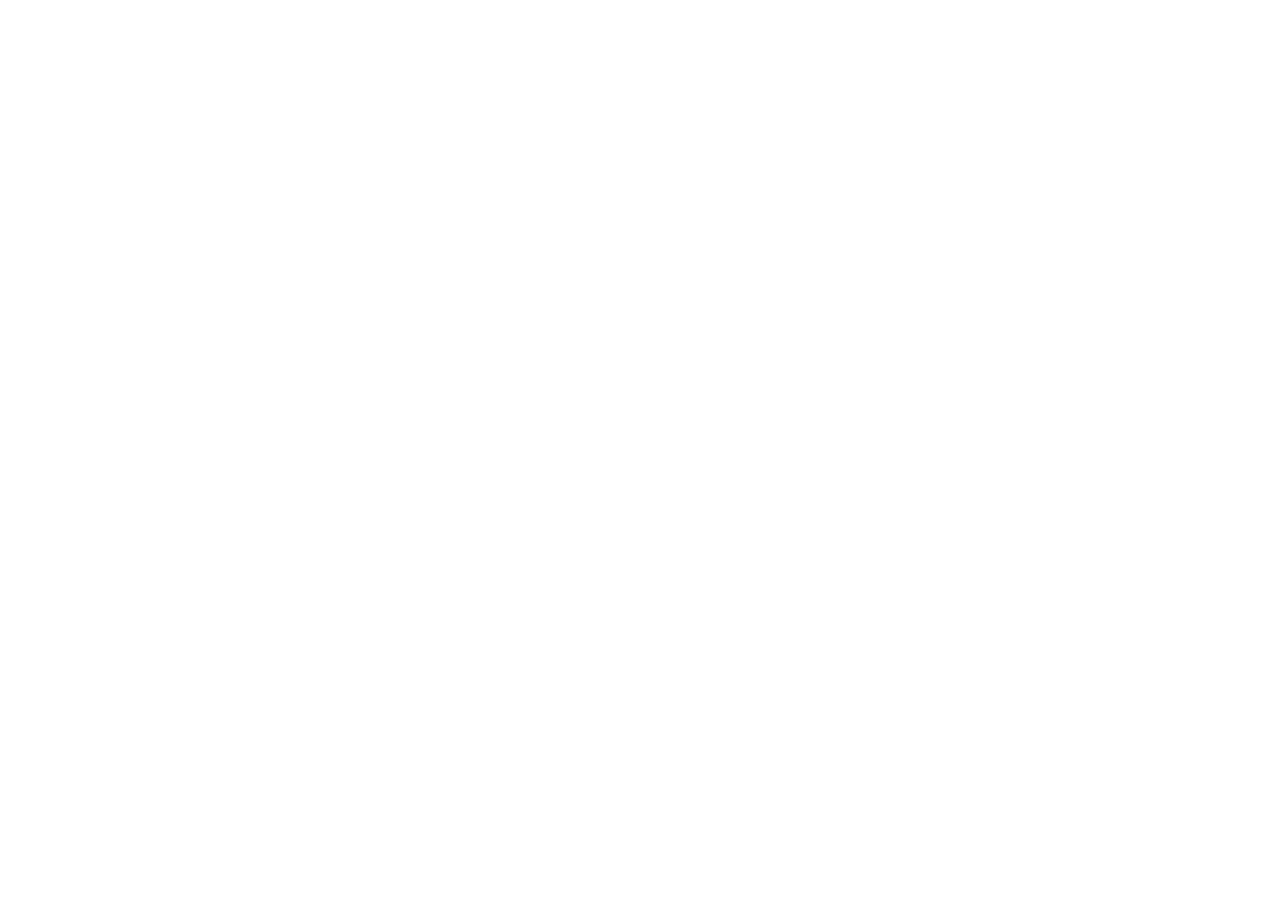
==== index.html @ b9b44c46 "Add files via upload" ====
<!doctype html>
<html>
<head>
	<meta charset="UTF-8" >
	<meta name="viewport" content="width=device-width, initial-scale=1, user-scalable=no">
	<title>Super CRT-Control</title>
    <link href="/css/style16.css" rel="stylesheet">
	<script src="/script.js"></script> 
</head>
<!--
	CRT-Control created by Dochartaigh of shmups forum.
		https://shmups.system11.org/viewtopic.php?t=69630
	Super CRT-Control created by SG-17 of SWBFII.COM.
		https://SWBFII.COM
-->

<!--
	To set a command link enter the IP Address of your Extron Matrix Switcher (Crosspoint, DXP, MVX) that you use to access the web control menu followed by "?cmd=#." 
	Replace the # with the number of the profile on the Extron that the link will be loading. The period (.) at the end is necessary, do not delete it.
	Change the image link to the matching image you desire and the alt text to match.
	Example below:
				<a href="http://192.168.1.252/?cmd=1." target="iframe"><img src="images/psx-crt-c.png" alt="PS2" type="button"></a>
				
	*********************
	
	You can link to submenus or second pages for more systems or game specific profiles by simply linking to the new page.
	Example below:
				<a href="/controlps2.html"><img src="images/ps2-crt-c.png" alt="PS2 Submenu" type="button"></a>
				
	Be sure that 'target="iframe"' is not included in submenu links.
	If your main page is named "index.html" a simple "/" in the href= of a link on a submenu page will take you back to the main page.
	
	Set the style link on line 7 in the header to match the number of buttons you will use for a subpage.
	Examples below:
				<link href="/css/style12.css" rel="stylesheet">
				<link href="/css/style16.css" rel="stylesheet">
				<link href="/css/style20.css" rel="stylesheet">
				<link href="/css/style32.css" rel="stylesheet">
	
	*********************	
	
	If you need a button to load a profile on more than one Extron at a time use the following format for the link:
				<a href="#" onclick="multiCmd([
								'http://192.168.1.249/?cmd=5.',
								'http://192.168.1.252/?cmd=7.'
								]); return false;">
					<img src="images/gamecube-crt-c.png" alt="NGC (both)" type="button">
				</a>
	
	********************
	
	If you need assistance please ask SG-17 on the RetroTink Discord https://discord.com/invite/jE6deAhjCM
-->
<body>	  
<div class="flex-container">
<!-- Buttons Start -->
      <div class="flex-item">
        <div class="box">
          <a href="#" target="iframe"><img src="#" alt="" type="button"></a>
        </div>
      </div>
      <div class="flex-item">
        <div class="box">
          <a href="#" target="iframe"><img src="#" alt="" type="button"></a>
        </div>
      </div>
      <div class="flex-item">
        <div class="box">
          <a href="#" target="iframe"><img src="#" alt="" type="button"></a>
        </div>
      </div>
      <div class="flex-item">
        <div class="box">
          <a href="#" target="iframe"><img src="#" alt="" type="button"></a>
        </div>
      </div>
      <div class="flex-item">
        <div class="box">
          <a href="#" target="iframe"><img src="#" alt="" type="button"></a>
        </div>
      </div>	  
      <div class="flex-item">
        <div class="box">
          <a href="#" target="iframe"><img src="#" alt="" type="button"></a>
        </div>
      </div>
      <div class="flex-item">
        <div class="box">
          <a href="#" target="iframe"><img src="#" alt="" type="button"></a>
        </div>
      </div>
      <div class="flex-item">
        <div class="box">
          <a href="#" target="iframe"><img src="#" alt="" type="button"></a>
        </div>
      </div>
      <div class="flex-item">
        <div class="box">
          <a href="#" target="iframe"><img src="#" alt="" type="button"></a>
        </div>
      </div>
      <div class="flex-item">
        <div class="box">
          <a href="#" target="iframe"><img src="#" alt="" type="button"></a>
        </div>
      </div>
      <div class="flex-item">
        <div class="box">
          <a href="#" target="iframe"><img src="#" alt="" type="button"></a>
        </div>
      </div>
      <div class="flex-item">
        <div class="box">
          <a href="#" target="iframe"><img src="#" alt="" type="button"></a>
        </div>
      </div>
      <div class="flex-item">
        <div class="box">
          <a href="#" target="iframe"><img src="#" alt="" type="button"></a>
        </div>
      </div>
      <div class="flex-item">
        <div class="box">
          <a href="#" target="iframe"><img src="#" alt="" type="button"></a>
        </div>
      </div>
      <div class="flex-item">
        <div class="box">
          <a href="#" target="iframe"><img src="#" alt="" type="button"></a>
        </div>
      </div>
      <div class="flex-item">
        <div class="box">
          <a href="#" target="iframe"><img src="#" alt="" type="button"></a>
        </div>
      </div>
<!-- Buttons End -->
</div>
</body>

<iframe name="iframe" style="display:none"></iframe>

</html>
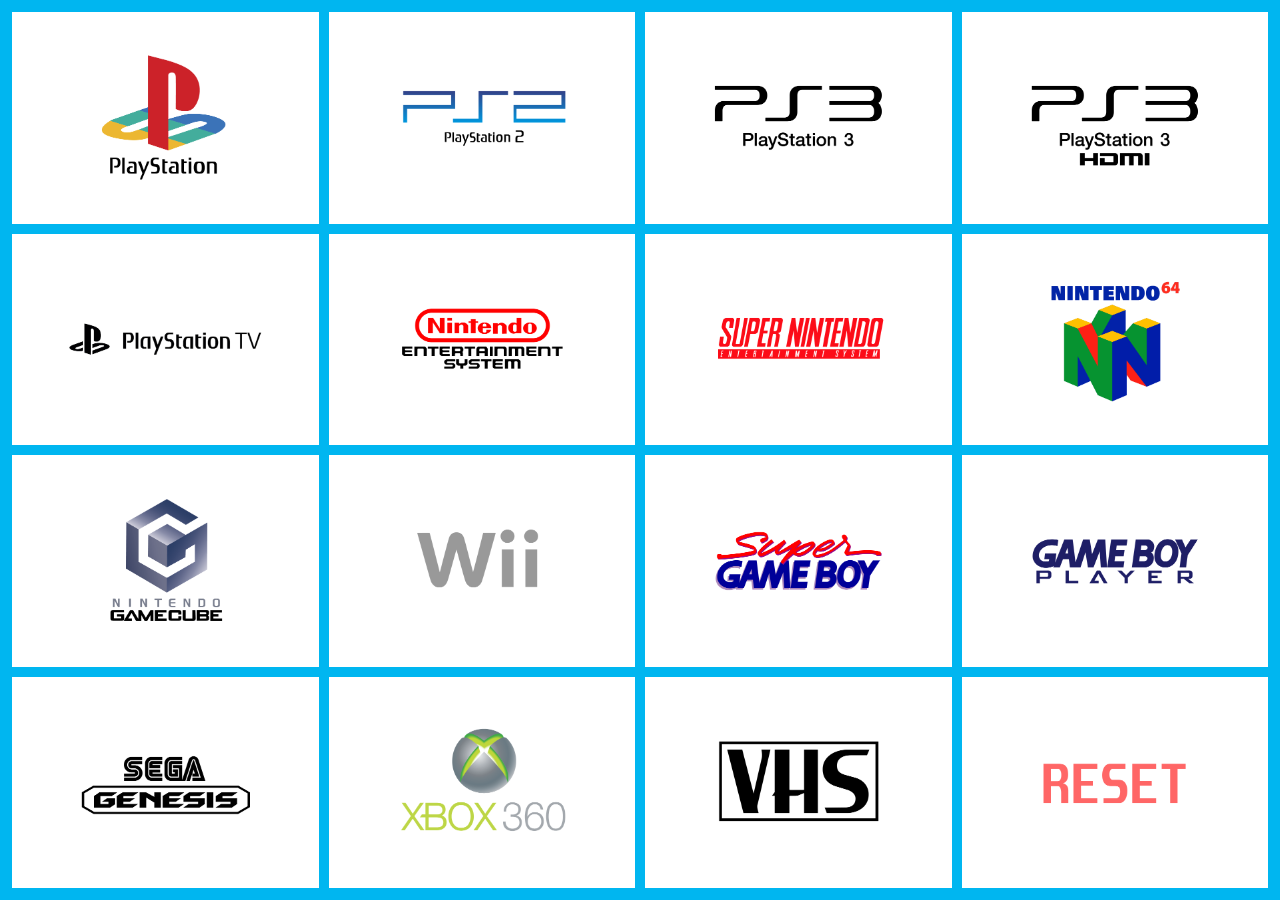
==== commit 5aff299b: "Added reset command notes and favicon." ====
--- a/index.html
+++ b/index.html
@@ -4,8 +4,8 @@
 	<meta charset="UTF-8" >
 	<meta name="viewport" content="width=device-width, initial-scale=1, user-scalable=no">
 	<title>Super CRT-Control</title>
+	<link rel="icon" type="image/x-icon" href="/favicon.ico">
     <link href="/css/style16.css" rel="stylesheet">
-	<script src="/script.js"></script> 
 </head>
 <!--
 	CRT-Control created by Dochartaigh of shmups forum.
@@ -49,95 +49,113 @@
 	
 	********************
 	
+	To make a button that resets all ties (input & output connections) use "?cmd=0*!" in your url.
+	
+	********************
+	
 	If you need assistance please ask SG-17 on the RetroTink Discord https://discord.com/invite/jE6deAhjCM
 -->
 <body>	  
-<div class="flex-container">
-<!-- Buttons Start -->
+    <div class="flex-container">
       <div class="flex-item">
         <div class="box">
-          <a href="#" target="iframe"><img src="#" alt="" type="button"></a>
+          <a href="http://192.168.1.252/?cmd=1." target="iframe"><img src="images/psx-crt-c.png" alt="PS2" type="button"></a>
         </div>
       </div>
       <div class="flex-item">
         <div class="box">
-          <a href="#" target="iframe"><img src="#" alt="" type="button"></a>
+          <a href="/controlps2.html"><img src="images/ps2-crt-c.png" alt="PS2 Submenu" type="button"></a>
         </div>
       </div>
       <div class="flex-item">
         <div class="box">
-          <a href="#" target="iframe"><img src="#" alt="" type="button"></a>
+          <a href="http://192.168.1.252/?cmd=3." target="iframe"><img src="images/ps3-crt-c.png" alt="PS3 Component" type="button"></a>
         </div>
       </div>
       <div class="flex-item">
         <div class="box">
-          <a href="#" target="iframe"><img src="#" alt="" type="button"></a>
+          <a href="http://192.168.1.249/?cmd=1." target="iframe"><img src="images/ps3hd-crt-c.png" alt="PS3 HDMI" type="button"></a>
         </div>
       </div>
       <div class="flex-item">
         <div class="box">
-          <a href="#" target="iframe"><img src="#" alt="" type="button"></a>
+          <a href="http://192.168.1.249/?cmd=3." target="iframe"><img src="images/pstv-crt-c.png" alt="PSTV" type="button"></a>
         </div>
       </div>	  
       <div class="flex-item">
         <div class="box">
-          <a href="#" target="iframe"><img src="#" alt="" type="button"></a>
+          <a href="http://192.168.1.252/?cmd=4." target="iframe"><img src="images/nes-crt-c.png" alt="NES" type="button"></a>
         </div>
       </div>
       <div class="flex-item">
         <div class="box">
-          <a href="#" target="iframe"><img src="#" alt="" type="button"></a>
+          <a href="http://192.168.1.252/?cmd=5." target="iframe"><img src="images/snes-crt-c.png" alt="SNES" type="button"></a>
         </div>
       </div>
       <div class="flex-item">
         <div class="box">
-          <a href="#" target="iframe"><img src="#" alt="" type="button"></a>
+          <a href="http://192.168.1.252/?cmd=6." target="iframe"><img src="images/n64-crt-c.png" alt="N64" type="button"></a>
         </div>
       </div>
       <div class="flex-item">
         <div class="box">
-          <a href="#" target="iframe"><img src="#" alt="" type="button"></a>
+		  <a href="#" onclick="multiCmd([
+								'http://192.168.1.249/?cmd=5.',
+								'http://192.168.1.252/?cmd=7.'
+								]); return false;">
+				<img src="images/gamecube-crt-c.png" alt="NGC (both)" type="button">
+		  </a>
         </div>
       </div>
       <div class="flex-item">
         <div class="box">
-          <a href="#" target="iframe"><img src="#" alt="" type="button"></a>
+          <a href="http://192.168.1.252/?cmd=8." target="iframe"><img src="images/wii-crt-c.png" alt="Wii" type="button"></a>
         </div>
       </div>
       <div class="flex-item">
         <div class="box">
-          <a href="#" target="iframe"><img src="#" alt="" type="button"></a>
+          <a href="http://192.168.1.252/?cmd=11." target="iframe"><img src="images/sgb-crt-c.png" alt="SGB" type="button"></a>
         </div>
       </div>
       <div class="flex-item">
         <div class="box">
-          <a href="#" target="iframe"><img src="#" alt="" type="button"></a>
+		  <a href="#" onclick="multiCmd([
+								'http://192.168.1.249/?cmd=6.',
+								'http://192.168.1.252/?cmd=12.'
+								]); return false;">
+				<img src="images/gbp-crt-c.png" alt="GBI (both)" type="button">
+		  </a>
         </div>
       </div>
       <div class="flex-item">
         <div class="box">
-          <a href="#" target="iframe"><img src="#" alt="" type="button"></a>
+          <a href="http://192.168.1.252/?cmd=9." target="iframe"><img src="images/genesis-crt-c.png" alt="Genesis" type="button"></a>
         </div>
       </div>
       <div class="flex-item">
         <div class="box">
-          <a href="#" target="iframe"><img src="#" alt="" type="button"></a>
+          <a href="http://192.168.1.249/?cmd=4." target="iframe"><img src="images/xbox360-crt-c.png" alt="360" type="button"></a>
         </div>
       </div>
       <div class="flex-item">
         <div class="box">
-          <a href="#" target="iframe"><img src="#" alt="" type="button"></a>
+          <a href="http://192.168.1.252/?cmd=10." target="iframe"><img src="images/vhs-crt-c.png" alt="VCR" type="button"></a>
         </div>
       </div>
       <div class="flex-item">
         <div class="box">
-          <a href="#" target="iframe"><img src="#" alt="" type="button"></a>
+          <a href="#" onclick="multiCmd([
+								'http://192.168.1.249/?cmd=0*!',
+								'http://192.168.1.252/?cmd=0*!'
+								]); return false;">
+				<img src="images/reset-crt-c.png" alt="Reset" type="button">
+		  </a>
         </div>
       </div>
-<!-- Buttons End -->
-</div>
+    </div>
 </body>
 
 <iframe name="iframe" style="display:none"></iframe>
+<script src="/script.js"></script>
 
 </html>
--- a/css/style16.css
+++ b/css/style16.css
@@ -0,0 +1,83 @@
+      * {
+        box-sizing: border-box;
+      }
+      html, body {
+        height: 100%;
+        margin: 0;
+		    padding: 0;        
+      }
+
+      body {
+        background: #00b6f0;
+		    padding: 7px;
+      }
+        
+      .flex-container {
+        display: flex;
+        flex-wrap: wrap;
+        align-items: stretch;
+        align-content: flex-start;
+        width: 100%;
+        height: 100%;
+        background-color: #00b6f0;
+        justify-content: center;
+      }
+
+      .flex-item {
+        flex: 1 1 25%;
+        align-items: center;
+        height: 25%;
+        padding: 5px;
+      }
+
+       .flex-item .box {
+        background-color: white;
+        height: 100%;
+        width: 100%;
+        position: relative;
+      }
+
+      .box img {
+        max-height: 100%;
+        max-width: 100%;
+        position: absolute;
+        top: 50%;
+        left: 50%;
+        -webkit-transform: translate(-50%, -50%);
+        transform: translate(-50%, -50%);
+      }
+
+      
+      @media only screen 
+      and (min-device-width: 375px) 
+      and (max-device-width: 812px) 
+      and (-webkit-min-device-pixel-ratio: 3)
+      and (orientation: portrait),
+      only screen 
+      and (min-device-width: 768px) 
+      and (max-device-width: 1024px) 
+      and (orientation: portrait) 
+      and (-webkit-min-device-pixel-ratio: 2),
+      only screen 
+      and (min-device-width: 768px) 
+      and (max-device-width: 1024px) 
+      and (orientation: portrait) 
+      and (-webkit-min-device-pixel-ratio: 1),
+      only screen 
+      and (min-device-width: 834px) 
+      and (max-device-width: 834px) 
+      and (orientation: portrait) 
+      and (-webkit-min-device-pixel-ratio: 2),
+      only screen 
+      and (min-device-width: 1024px) 
+      and (max-device-width: 1024px) 
+      and (orientation: portrait) 
+      and (-webkit-min-device-pixel-ratio: 2),
+      (max-device-width: 800px) 
+      and (orientation: portrait)
+      {
+        .flex-item {
+          flex: 1 1 25%;
+          height: 25%;
+        }
+      }
--- a/css/style12.css
+++ b/css/style12.css
@@ -0,0 +1,83 @@
+      * {
+        box-sizing: border-box;
+      }
+      html, body {
+        height: 100%;
+        margin: 0;
+		    padding: 0;        
+      }
+
+      body {
+        background: #00b6f0;
+		    padding: 7px;
+      }
+        
+      .flex-container {
+        display: flex;
+        flex-wrap: wrap;
+        align-items: stretch;
+        align-content: flex-start;
+        width: 100%;
+        height: 100%;
+        background-color: #00b6f0;
+        justify-content: center;
+      }
+
+      .flex-item {
+        flex: 1 1 33%;
+        align-items: center;
+        height: 25%;
+        padding: 5px;
+      }
+
+       .flex-item .box {
+        background-color: white;
+        height: 100%;
+        width: 100%;
+        position: relative;
+      }
+
+      .box img {
+        max-height: 100%;
+        max-width: 100%;
+        position: absolute;
+        top: 50%;
+        left: 50%;
+        -webkit-transform: translate(-50%, -50%);
+        transform: translate(-50%, -50%);
+      }
+
+      
+      @media only screen 
+      and (min-device-width: 375px) 
+      and (max-device-width: 812px) 
+      and (-webkit-min-device-pixel-ratio: 3)
+      and (orientation: portrait),
+      only screen 
+      and (min-device-width: 768px) 
+      and (max-device-width: 1024px) 
+      and (orientation: portrait) 
+      and (-webkit-min-device-pixel-ratio: 2),
+      only screen 
+      and (min-device-width: 768px) 
+      and (max-device-width: 1024px) 
+      and (orientation: portrait) 
+      and (-webkit-min-device-pixel-ratio: 1),
+      only screen 
+      and (min-device-width: 834px) 
+      and (max-device-width: 834px) 
+      and (orientation: portrait) 
+      and (-webkit-min-device-pixel-ratio: 2),
+      only screen 
+      and (min-device-width: 1024px) 
+      and (max-device-width: 1024px) 
+      and (orientation: portrait) 
+      and (-webkit-min-device-pixel-ratio: 2),
+      (max-device-width: 800px) 
+      and (orientation: portrait)
+      {
+        .flex-item {
+          flex: 1 1 33%;
+          height: 25%;
+        }
+      }
--- a/css/style16.css
+++ b/css/style16.css
@@ -0,0 +1,83 @@
+      * {
+        box-sizing: border-box;
+      }
+      html, body {
+        height: 100%;
+        margin: 0;
+		    padding: 0;        
+      }
+
+      body {
+        background: #00b6f0;
+		    padding: 7px;
+      }
+        
+      .flex-container {
+        display: flex;
+        flex-wrap: wrap;
+        align-items: stretch;
+        align-content: flex-start;
+        width: 100%;
+        height: 100%;
+        background-color: #00b6f0;
+        justify-content: center;
+      }
+
+      .flex-item {
+        flex: 1 1 25%;
+        align-items: center;
+        height: 25%;
+        padding: 5px;
+      }
+
+       .flex-item .box {
+        background-color: white;
+        height: 100%;
+        width: 100%;
+        position: relative;
+      }
+
+      .box img {
+        max-height: 100%;
+        max-width: 100%;
+        position: absolute;
+        top: 50%;
+        left: 50%;
+        -webkit-transform: translate(-50%, -50%);
+        transform: translate(-50%, -50%);
+      }
+
+      
+      @media only screen 
+      and (min-device-width: 375px) 
+      and (max-device-width: 812px) 
+      and (-webkit-min-device-pixel-ratio: 3)
+      and (orientation: portrait),
+      only screen 
+      and (min-device-width: 768px) 
+      and (max-device-width: 1024px) 
+      and (orientation: portrait) 
+      and (-webkit-min-device-pixel-ratio: 2),
+      only screen 
+      and (min-device-width: 768px) 
+      and (max-device-width: 1024px) 
+      and (orientation: portrait) 
+      and (-webkit-min-device-pixel-ratio: 1),
+      only screen 
+      and (min-device-width: 834px) 
+      and (max-device-width: 834px) 
+      and (orientation: portrait) 
+      and (-webkit-min-device-pixel-ratio: 2),
+      only screen 
+      and (min-device-width: 1024px) 
+      and (max-device-width: 1024px) 
+      and (orientation: portrait) 
+      and (-webkit-min-device-pixel-ratio: 2),
+      (max-device-width: 800px) 
+      and (orientation: portrait)
+      {
+        .flex-item {
+          flex: 1 1 25%;
+          height: 25%;
+        }
+      }
--- a/css/style20.css
+++ b/css/style20.css
@@ -0,0 +1,82 @@
+      * {
+        box-sizing: border-box;
+      }
+      html, body {
+        height: 100%;
+        margin: 0;
+		    padding: 0;        
+      }
+
+      body {
+        background: #00b6f0;
+		    padding: 7px;
+      }
+        
+      .flex-container {
+        display: flex;
+        flex-wrap: wrap;
+        align-items: stretch;
+        align-content: flex-start;
+        width: 100%;
+        height: 100%;
+        background-color: #00b6f0;
+        justify-content: center;
+      }
+
+      .flex-item {
+        flex: 1 1 20%;
+        align-items: center;
+        height: 25%;
+        padding: 5px;
+      }
+
+       .flex-item .box {
+        background-color: white;
+        height: 100%;
+        width: 100%;
+        position: relative;
+      }
+
+      .box img {
+        max-height: 100%;
+        max-width: 100%;
+        position: absolute;
+        top: 50%;
+        left: 50%;
+        -webkit-transform: translate(-50%, -50%);
+        transform: translate(-50%, -50%);
+      }
+		
+      @media only screen 
+      and (min-device-width: 375px) 
+      and (max-device-width: 812px) 
+      and (-webkit-min-device-pixel-ratio: 3)
+      and (orientation: portrait),
+      only screen 
+      and (min-device-width: 768px) 
+      and (max-device-width: 1024px) 
+      and (orientation: portrait) 
+      and (-webkit-min-device-pixel-ratio: 2),
+      only screen 
+      and (min-device-width: 768px) 
+      and (max-device-width: 1024px) 
+      and (orientation: portrait) 
+      and (-webkit-min-device-pixel-ratio: 1),
+      only screen 
+      and (min-device-width: 834px) 
+      and (max-device-width: 834px) 
+      and (orientation: portrait) 
+      and (-webkit-min-device-pixel-ratio: 2),
+      only screen 
+      and (min-device-width: 1024px) 
+      and (max-device-width: 1024px) 
+      and (orientation: portrait) 
+      and (-webkit-min-device-pixel-ratio: 2),
+      (max-device-width: 800px) 
+      and (orientation: portrait)
+      {
+        .flex-item {
+          flex: 1 1 25%;
+          height: 20%;
+        }
+      }
--- a/css/style32.css
+++ b/css/style32.css
@@ -0,0 +1,83 @@
+      * {
+        box-sizing: border-box;
+      }
+      html, body {
+        height: 100%;
+        margin: 0;
+		    padding: 0;        
+      }
+
+      body {
+        background: #00b6f0;
+		    padding: 7px;
+      }
+        
+      .flex-container {
+        display: flex;
+        flex-wrap: wrap;
+        align-items: stretch;
+        align-content: flex-start;
+        width: 100%;
+        height: 100%;
+        background-color: #00b6f0;
+        justify-content: center;
+      }
+
+      .flex-item {
+        flex: 1 1 12%;
+        align-items: center;
+        height: 25%;
+        padding: 5px;
+      }
+
+       .flex-item .box {
+        background-color: white;
+        height: 100%;
+        width: 100%;
+        position: relative;
+      }
+
+      .box img {
+        max-height: 100%;
+        max-width: 100%;
+        position: absolute;
+        top: 50%;
+        left: 50%;
+        -webkit-transform: translate(-50%, -50%);
+        transform: translate(-50%, -50%);
+      }
+
+      
+      @media only screen 
+      and (min-device-width: 375px) 
+      and (max-device-width: 812px) 
+      and (-webkit-min-device-pixel-ratio: 3)
+      and (orientation: portrait),
+      only screen 
+      and (min-device-width: 768px) 
+      and (max-device-width: 1024px) 
+      and (orientation: portrait) 
+      and (-webkit-min-device-pixel-ratio: 2),
+      only screen 
+      and (min-device-width: 768px) 
+      and (max-device-width: 1024px) 
+      and (orientation: portrait) 
+      and (-webkit-min-device-pixel-ratio: 1),
+      only screen 
+      and (min-device-width: 834px) 
+      and (max-device-width: 834px) 
+      and (orientation: portrait) 
+      and (-webkit-min-device-pixel-ratio: 2),
+      only screen 
+      and (min-device-width: 1024px) 
+      and (max-device-width: 1024px) 
+      and (orientation: portrait) 
+      and (-webkit-min-device-pixel-ratio: 2),
+      (max-device-width: 800px) 
+      and (orientation: portrait)
+      {
+        .flex-item {
+          flex: 1 1 25%;
+          height: 12.5%;
+        }
+      }
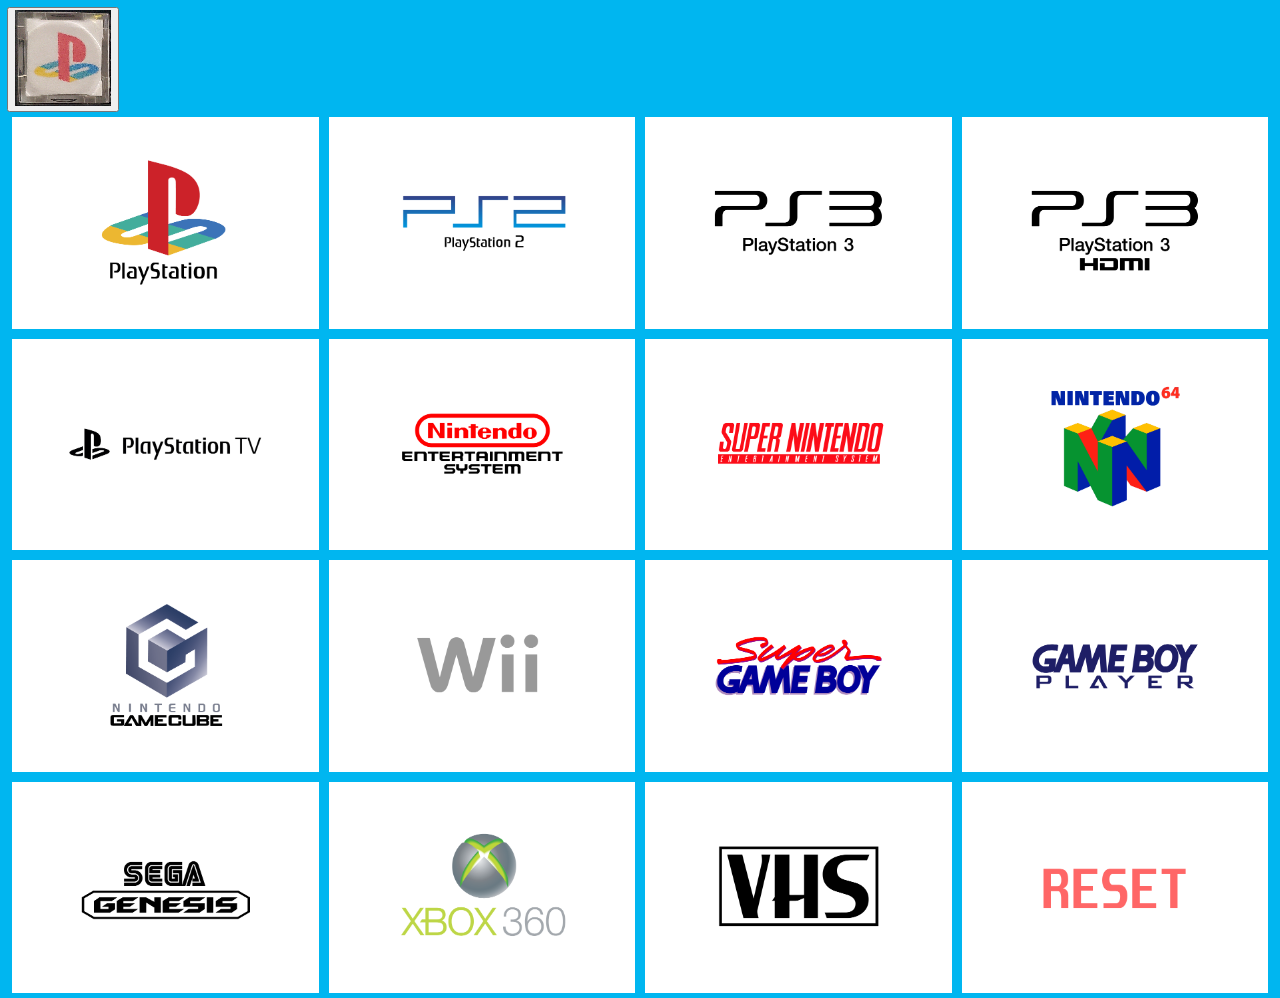
==== commit 0d3d9e5e: "Fixing bugs and adding changes for Front Panel page" ====
--- a/index.html
+++ b/index.html
@@ -4,8 +4,12 @@
 	<meta charset="UTF-8" >
 	<meta name="viewport" content="width=device-width, initial-scale=1, user-scalable=no">
 	<title>Super CRT-Control</title>
-	<link rel="icon" type="image/x-icon" href="/favicon.ico">
-    <link href="/css/style16.css" rel="stylesheet">
+	<link rel="icon" type="image/png" href="favicon-96x96.png" sizes="96x96" />
+	<link rel="icon" type="image/png" href="favicon-192x192.png" sizes="192x192" />
+	<link rel="icon" type="image/png" href="favicon-512x512.png" sizes="512x512" />
+	<link rel="shortcut icon" href="favicon.ico" />
+	<link href="css/stylecore.css" rel="stylesheet">
+    <link href="css/style16.css" rel="stylesheet">
 </head>
 <!--
 	CRT-Control created by Dochartaigh of shmups forum.
@@ -19,23 +23,23 @@
 	Replace the # with the number of the profile on the Extron that the link will be loading. The period (.) at the end is necessary, do not delete it.
 	Change the image link to the matching image you desire and the alt text to match.
 	Example below:
-				<a href="http://192.168.1.252/?cmd=1." target="iframe"><img src="images/psx-crt-c.png" alt="PS2" type="button"></a>
+				<a href="http://192.168.1.252/?cmd=1." target="iframe"><img src="images/psx-crt-c.png" alt="PS2"></a>
 				
 	*********************
 	
 	You can link to submenus or second pages for more systems or game specific profiles by simply linking to the new page.
 	Example below:
-				<a href="/controlps2.html"><img src="images/ps2-crt-c.png" alt="PS2 Submenu" type="button"></a>
+				<a href="controlps2.html"><img src="images/ps2-crt-c.png" alt="PS2 Submenu"></a>
 				
 	Be sure that 'target="iframe"' is not included in submenu links.
 	If your main page is named "index.html" a simple "/" in the href= of a link on a submenu page will take you back to the main page.
 	
-	Set the style link on line 7 in the header to match the number of buttons you will use for a subpage.
+	Set the style link on line 12 in the header to match the number of buttons you will use for a subpage.
 	Examples below:
-				<link href="/css/style12.css" rel="stylesheet">
-				<link href="/css/style16.css" rel="stylesheet">
-				<link href="/css/style20.css" rel="stylesheet">
-				<link href="/css/style32.css" rel="stylesheet">
+				<link href="css/style12.css" rel="stylesheet">
+				<link href="css/style16.css" rel="stylesheet">
+				<link href="css/style20.css" rel="stylesheet">
+				<link href="css/style32.css" rel="stylesheet">
 	
 	*********************	
 	
@@ -44,7 +48,7 @@
 								'http://192.168.1.249/?cmd=5.',
 								'http://192.168.1.252/?cmd=7.'
 								]); return false;">
-					<img src="images/gamecube-crt-c.png" alt="NGC (both)" type="button">
+					<img src="images/gamecube-crt-c.png" alt="NGC (both)">
 				</a>
 	
 	********************
@@ -55,107 +59,113 @@
 	
 	If you need assistance please ask SG-17 on the RetroTink Discord https://discord.com/invite/jE6deAhjCM
 -->
-<body>	  
-    <div class="flex-container">
-      <div class="flex-item">
+<body>
+<button class="frontpanel" title="Control Panel" onclick="window.location.href='frontpanel/index.html';"><img src="favicon-96x96.png" /></button> <!-- Remove/comment out if not using the Front Panel Controller -->
+
+<div class="flex-container">
+<!-- Start Buttons -->
+
+    <div class="flex-item">
         <div class="box">
-          <a href="http://192.168.1.252/?cmd=1." target="iframe"><img src="images/psx-crt-c.png" alt="PS2" type="button"></a>
+			<a href="http://192.168.1.252/?cmd=1." target="iframe"><img src="images/psx-crt-c.png" alt="PS1"></a>
         </div>
-      </div>
-      <div class="flex-item">
+    </div>
+    <div class="flex-item">
         <div class="box">
-          <a href="/controlps2.html"><img src="images/ps2-crt-c.png" alt="PS2 Submenu" type="button"></a>
+			<a href="controlps2.html"><img src="images/ps2-crt-c.png" alt="PS2 Submenu"></a>
         </div>
-      </div>
-      <div class="flex-item">
+    </div>
+    <div class="flex-item">
         <div class="box">
-          <a href="http://192.168.1.252/?cmd=3." target="iframe"><img src="images/ps3-crt-c.png" alt="PS3 Component" type="button"></a>
+			<a href="http://192.168.1.252/?cmd=3." target="iframe"><img src="images/ps3-crt-c.png" alt="PS3 Component"></a>
         </div>
-      </div>
-      <div class="flex-item">
+    </div>
+    <div class="flex-item">
         <div class="box">
-          <a href="http://192.168.1.249/?cmd=1." target="iframe"><img src="images/ps3hd-crt-c.png" alt="PS3 HDMI" type="button"></a>
+			<a href="http://192.168.1.249/?cmd=1." target="iframe"><img src="images/ps3hd-crt-c.png" alt="PS3 HDMI"></a>
         </div>
-      </div>
-      <div class="flex-item">
+    </div>
+    <div class="flex-item">
         <div class="box">
-          <a href="http://192.168.1.249/?cmd=3." target="iframe"><img src="images/pstv-crt-c.png" alt="PSTV" type="button"></a>
+			<a href="http://192.168.1.249/?cmd=3." target="iframe"><img src="images/pstv-crt-c.png" alt="PSTV"></a>
         </div>
-      </div>	  
-      <div class="flex-item">
+    </div>	  
+    <div class="flex-item">
+		<div class="box">
+			<a href="http://192.168.1.252/?cmd=4." target="iframe"><img src="images/nes-crt-c.png" alt="NES"></a>
+        </div>
+    </div>
+    <div class="flex-item">
         <div class="box">
-          <a href="http://192.168.1.252/?cmd=4." target="iframe"><img src="images/nes-crt-c.png" alt="NES" type="button"></a>
+			<a href="http://192.168.1.252/?cmd=5." target="iframe"><img src="images/snes-crt-c.png" alt="SNES"></a>
         </div>
-      </div>
-      <div class="flex-item">
+    </div>
+    <div class="flex-item">
         <div class="box">
-          <a href="http://192.168.1.252/?cmd=5." target="iframe"><img src="images/snes-crt-c.png" alt="SNES" type="button"></a>
+			<a href="http://192.168.1.252/?cmd=6." target="iframe"><img src="images/n64-crt-c.png" alt="N64"></a>
         </div>
-      </div>
-      <div class="flex-item">
+    </div>
+    <div class="flex-item">
         <div class="box">
-          <a href="http://192.168.1.252/?cmd=6." target="iframe"><img src="images/n64-crt-c.png" alt="N64" type="button"></a>
-        </div>
-      </div>
-      <div class="flex-item">
-        <div class="box">
-		  <a href="#" onclick="multiCmd([
+			<a href="#" onclick="multiCmd([
 								'http://192.168.1.249/?cmd=5.',
 								'http://192.168.1.252/?cmd=7.'
 								]); return false;">
-				<img src="images/gamecube-crt-c.png" alt="NGC (both)" type="button">
-		  </a>
+				<img src="images/gamecube-crt-c.png" alt="NGC (both)">
+			</a>
         </div>
-      </div>
-      <div class="flex-item">
+    </div>
+    <div class="flex-item">
         <div class="box">
-          <a href="http://192.168.1.252/?cmd=8." target="iframe"><img src="images/wii-crt-c.png" alt="Wii" type="button"></a>
+			<a href="http://192.168.1.252/?cmd=8." target="iframe"><img src="images/wii-crt-c.png" alt="Wii"></a>
         </div>
-      </div>
-      <div class="flex-item">
+    </div>
+    <div class="flex-item">
         <div class="box">
-          <a href="http://192.168.1.252/?cmd=11." target="iframe"><img src="images/sgb-crt-c.png" alt="SGB" type="button"></a>
+			<a href="http://192.168.1.252/?cmd=11." target="iframe"><img src="images/sgb-crt-c.png" alt="SGB"></a>
         </div>
-      </div>
-      <div class="flex-item">
+    </div>
+    <div class="flex-item">
         <div class="box">
-		  <a href="#" onclick="multiCmd([
+			<a href="#" onclick="multiCmd([
 								'http://192.168.1.249/?cmd=6.',
 								'http://192.168.1.252/?cmd=12.'
 								]); return false;">
-				<img src="images/gbp-crt-c.png" alt="GBI (both)" type="button">
-		  </a>
+				<img src="images/gbp-crt-c.png" alt="GBI (both)">
+			</a>
         </div>
-      </div>
-      <div class="flex-item">
+    </div>
+    <div class="flex-item">
         <div class="box">
-          <a href="http://192.168.1.252/?cmd=9." target="iframe"><img src="images/genesis-crt-c.png" alt="Genesis" type="button"></a>
+			<a href="http://192.168.1.252/?cmd=9." target="iframe"><img src="images/genesis-crt-c.png" alt="Genesis"></a>
         </div>
-      </div>
-      <div class="flex-item">
+    </div>
+    <div class="flex-item">
         <div class="box">
-          <a href="http://192.168.1.249/?cmd=4." target="iframe"><img src="images/xbox360-crt-c.png" alt="360" type="button"></a>
+			<a href="http://192.168.1.249/?cmd=4." target="iframe"><img src="images/xbox360-crt-c.png" alt="360"></a>
         </div>
-      </div>
-      <div class="flex-item">
+    </div>
+    <div class="flex-item">
         <div class="box">
-          <a href="http://192.168.1.252/?cmd=10." target="iframe"><img src="images/vhs-crt-c.png" alt="VCR" type="button"></a>
+			<a href="http://192.168.1.252/?cmd=10." target="iframe"><img src="images/vhs-crt-c.png" alt="VCR"></a>
         </div>
-      </div>
-      <div class="flex-item">
+    </div>
+    <div class="flex-item">
         <div class="box">
-          <a href="#" onclick="multiCmd([
+			<a href="#" onclick="multiCmd([
 								'http://192.168.1.249/?cmd=0*!',
 								'http://192.168.1.252/?cmd=0*!'
 								]); return false;">
-				<img src="images/reset-crt-c.png" alt="Reset" type="button">
-		  </a>
+				<img src="images/reset-crt-c.png" alt="Reset">
+			</a>
         </div>
-      </div>
     </div>
+	  
+<!-- End Buttons -->
+</div>
 </body>
-
+	
 <iframe name="iframe" style="display:none"></iframe>
-<script src="/script.js"></script>
+<script src="script.js"></script>
 
 </html>
--- a/css/stylecore.css
+++ b/css/stylecore.css
@@ -0,0 +1,60 @@
+    * {
+        box-sizing: border-box;
+    }
+    html, body {
+        height: 100%;
+        margin: 0;
+		    padding: 0;        
+    }
+
+    body {
+        background: #00b6f0;
+		    padding: 7px;
+    }
+        
+    .flex-container {
+        display: flex;
+        flex-wrap: wrap;
+        align-items: stretch;
+        align-content: flex-start;
+        width: 100%;
+        height: 100%;
+        background-color: #00b6f0;
+        justify-content: center;
+    }
+
+    .flex-item .box {
+        background-color: white;
+        height: 100%;
+        width: 100%;
+        position: relative;
+    }
+
+    .box img {
+        max-height: 100%;
+        max-width: 100%;
+        position: absolute;
+        top: 50%;
+        left: 50%;
+        -webkit-transform: translate(-50%, -50%);
+        transform: translate(-50%, -50%);
+    }
+	  
+	.box {
+		transition: all 0.2s ease;
+	}
+	
+	@media (hover: hover) {
+	.box:hover {
+		transform: translateY(-5px);
+		box-shadow: 0 4px 8px 0 rgba(0, 0, 0, 0.4), 0 6px 20px 0 rgba(0, 0, 0, 0.19);
+		}
+	}
+	
+	.box:active {
+		transform: translateY(5px);
+	}
+	
+	.box.touched {
+		transform: translateY(-5px);box-shadow: 0 4px 8px 0 rgba(0, 0, 0, 0.4), 0 6px 20px 0 rgba(0, 0, 0, 0.19);
+	}
--- a/css/style16.css
+++ b/css/style16.css
@@ -1,54 +1,11 @@
-      * {
-        box-sizing: border-box;
-      }
-      html, body {
-        height: 100%;
-        margin: 0;
-		    padding: 0;        
-      }
-
-      body {
-        background: #00b6f0;
-		    padding: 7px;
-      }
-        
-      .flex-container {
-        display: flex;
-        flex-wrap: wrap;
-        align-items: stretch;
-        align-content: flex-start;
-        width: 100%;
-        height: 100%;
-        background-color: #00b6f0;
-        justify-content: center;
-      }
-
-      .flex-item {
+    .flex-item {
         flex: 1 1 25%;
         align-items: center;
         height: 25%;
         padding: 5px;
-      }
-
-       .flex-item .box {
-        background-color: white;
-        height: 100%;
-        width: 100%;
-        position: relative;
-      }
-
-      .box img {
-        max-height: 100%;
-        max-width: 100%;
-        position: absolute;
-        top: 50%;
-        left: 50%;
-        -webkit-transform: translate(-50%, -50%);
-        transform: translate(-50%, -50%);
-      }
-
-      
-      @media only screen 
+    }
+	
+	 @media only screen 
       and (min-device-width: 375px) 
       and (max-device-width: 812px) 
       and (-webkit-min-device-pixel-ratio: 3)
--- a/css/style12.css
+++ b/css/style12.css
@@ -1,54 +1,10 @@
-      * {
-        box-sizing: border-box;
-      }
-      html, body {
-        height: 100%;
-        margin: 0;
-		    padding: 0;        
-      }
-
-      body {
-        background: #00b6f0;
-		    padding: 7px;
-      }
-        
-      .flex-container {
-        display: flex;
-        flex-wrap: wrap;
-        align-items: stretch;
-        align-content: flex-start;
-        width: 100%;
-        height: 100%;
-        background-color: #00b6f0;
-        justify-content: center;
-      }
-
-      .flex-item {
+    .flex-item {
         flex: 1 1 33%;
         align-items: center;
         height: 25%;
         padding: 5px;
-      }
-
-       .flex-item .box {
-        background-color: white;
-        height: 100%;
-        width: 100%;
-        position: relative;
-      }
-
-      .box img {
-        max-height: 100%;
-        max-width: 100%;
-        position: absolute;
-        top: 50%;
-        left: 50%;
-        -webkit-transform: translate(-50%, -50%);
-        transform: translate(-50%, -50%);
-      }
-
-      
-      @media only screen 
+    }
+	 @media only screen 
       and (min-device-width: 375px) 
       and (max-device-width: 812px) 
       and (-webkit-min-device-pixel-ratio: 3)
--- a/css/style16.css
+++ b/css/style16.css
@@ -1,54 +1,11 @@
-      * {
-        box-sizing: border-box;
-      }
-      html, body {
-        height: 100%;
-        margin: 0;
-		    padding: 0;        
-      }
-
-      body {
-        background: #00b6f0;
-		    padding: 7px;
-      }
-        
-      .flex-container {
-        display: flex;
-        flex-wrap: wrap;
-        align-items: stretch;
-        align-content: flex-start;
-        width: 100%;
-        height: 100%;
-        background-color: #00b6f0;
-        justify-content: center;
-      }
-
-      .flex-item {
+    .flex-item {
         flex: 1 1 25%;
         align-items: center;
         height: 25%;
         padding: 5px;
-      }
-
-       .flex-item .box {
-        background-color: white;
-        height: 100%;
-        width: 100%;
-        position: relative;
-      }
-
-      .box img {
-        max-height: 100%;
-        max-width: 100%;
-        position: absolute;
-        top: 50%;
-        left: 50%;
-        -webkit-transform: translate(-50%, -50%);
-        transform: translate(-50%, -50%);
-      }
-
-      
-      @media only screen 
+    }
+	
+	 @media only screen 
       and (min-device-width: 375px) 
       and (max-device-width: 812px) 
       and (-webkit-min-device-pixel-ratio: 3)
--- a/css/style20.css
+++ b/css/style20.css
@@ -1,53 +1,11 @@
-      * {
-        box-sizing: border-box;
-      }
-      html, body {
-        height: 100%;
-        margin: 0;
-		    padding: 0;        
-      }
-
-      body {
-        background: #00b6f0;
-		    padding: 7px;
-      }
-        
-      .flex-container {
-        display: flex;
-        flex-wrap: wrap;
-        align-items: stretch;
-        align-content: flex-start;
-        width: 100%;
-        height: 100%;
-        background-color: #00b6f0;
-        justify-content: center;
-      }
-
-      .flex-item {
+    .flex-item {
         flex: 1 1 20%;
         align-items: center;
         height: 25%;
         padding: 5px;
-      }
-
-       .flex-item .box {
-        background-color: white;
-        height: 100%;
-        width: 100%;
-        position: relative;
-      }
-
-      .box img {
-        max-height: 100%;
-        max-width: 100%;
-        position: absolute;
-        top: 50%;
-        left: 50%;
-        -webkit-transform: translate(-50%, -50%);
-        transform: translate(-50%, -50%);
-      }
-		
-      @media only screen 
+    }
+	 
+	 @media only screen 
       and (min-device-width: 375px) 
       and (max-device-width: 812px) 
       and (-webkit-min-device-pixel-ratio: 3)
--- a/css/style32.css
+++ b/css/style32.css
@@ -1,54 +1,11 @@
-      * {
-        box-sizing: border-box;
-      }
-      html, body {
-        height: 100%;
-        margin: 0;
-		    padding: 0;        
-      }
-
-      body {
-        background: #00b6f0;
-		    padding: 7px;
-      }
-        
-      .flex-container {
-        display: flex;
-        flex-wrap: wrap;
-        align-items: stretch;
-        align-content: flex-start;
-        width: 100%;
-        height: 100%;
-        background-color: #00b6f0;
-        justify-content: center;
-      }
-
-      .flex-item {
+    .flex-item {
         flex: 1 1 12%;
         align-items: center;
         height: 25%;
         padding: 5px;
-      }
-
-       .flex-item .box {
-        background-color: white;
-        height: 100%;
-        width: 100%;
-        position: relative;
-      }
-
-      .box img {
-        max-height: 100%;
-        max-width: 100%;
-        position: absolute;
-        top: 50%;
-        left: 50%;
-        -webkit-transform: translate(-50%, -50%);
-        transform: translate(-50%, -50%);
-      }
-
-      
-      @media only screen 
+    }
+	  
+	@media only screen 
       and (min-device-width: 375px) 
       and (max-device-width: 812px) 
       and (-webkit-min-device-pixel-ratio: 3)
@@ -77,7 +34,7 @@
       and (orientation: portrait)
       {
         .flex-item {
-          flex: 1 1 25%;
-          height: 12.5%;
+          flex: 1 1 33%;
+          height: 25%;
         }
       }
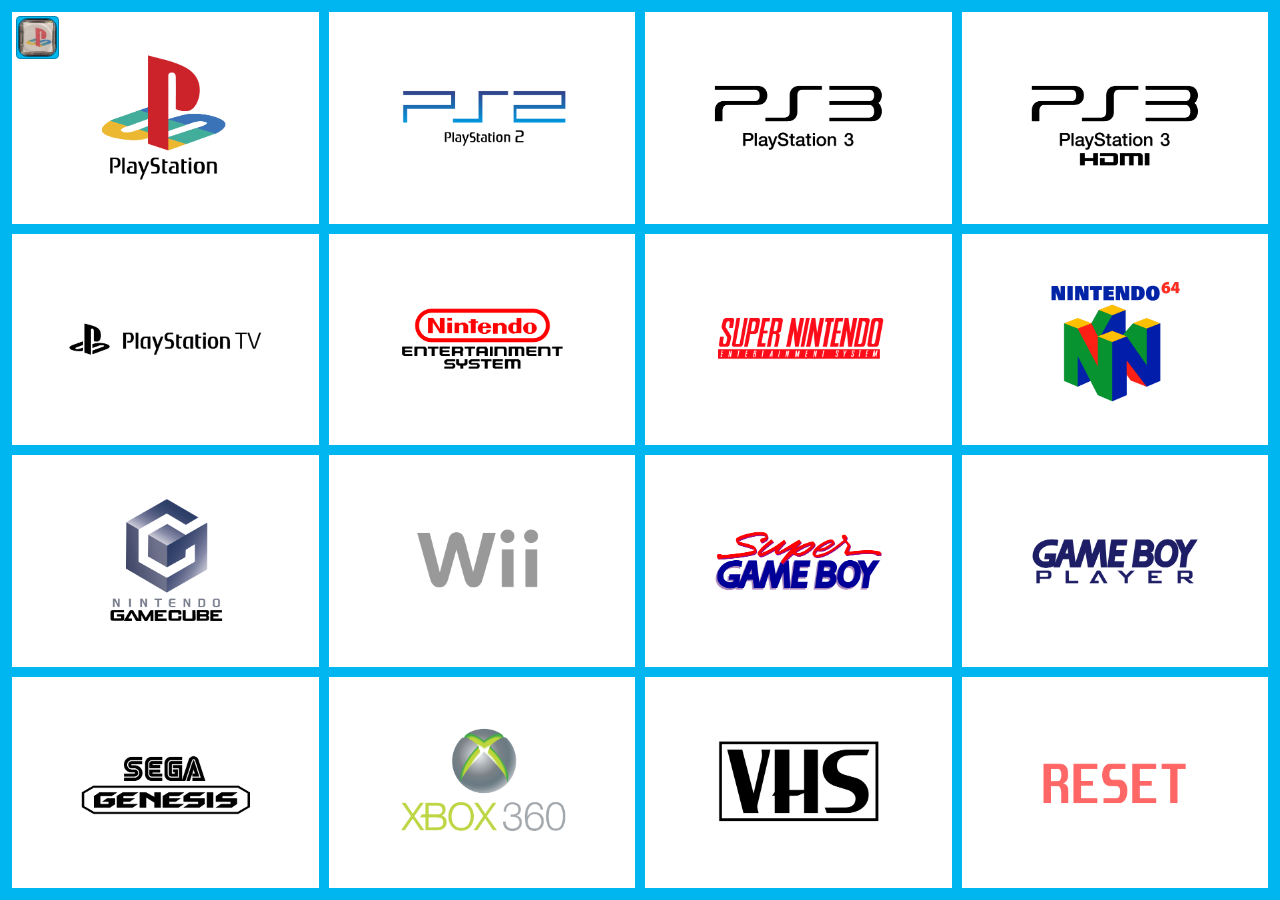
==== commit 72e03470: "Small changes to descriptions" ====
--- a/index.html
+++ b/index.html
@@ -60,7 +60,7 @@
 	If you need assistance please ask SG-17 on the RetroTink Discord https://discord.com/invite/jE6deAhjCM
 -->
 <body>
-<button class="frontpanel" title="Control Panel" onclick="window.location.href='frontpanel/index.html';"><img src="favicon-96x96.png" /></button> <!-- Remove/comment out if not using the Front Panel Controller -->
+<button class="frontpanel" title="Front Panel Controller" onclick="window.location.href='frontpanel/index.html';"><img src="favicon-96x96.png" /></button> <!-- Remove/comment out if not using the Front Panel Controller -->
 
 <div class="flex-container">
 <!-- Start Buttons -->
--- a/css/stylecore.css
+++ b/css/stylecore.css
@@ -58,3 +58,65 @@
 	.box.touched {
 		transform: translateY(-5px);box-shadow: 0 4px 8px 0 rgba(0, 0, 0, 0.4), 0 6px 20px 0 rgba(0, 0, 0, 0.19);
 	}
+	
+    .frontpanel {
+		position: fixed;
+		top: 1rem;
+		left: 1rem;
+		width: 2.7rem;
+		height: 2.7rem;
+		border-radius: 10%;
+		border: 1px solid rgba(0, 0, 0, .25);
+		background: #00b6f0;
+		color: #111111;
+		font-size: 1.2rem;
+		cursor: pointer;
+		display: flex;
+		align-items: center;
+		justify-content: center;
+		z-index: 999 !important;
+		line-height: 1;
+		transition: all 0.2s ease;
+    }
+	
+	.frontpanel img {
+		width: 2.4rem;
+		height: 2.4rem;
+		border-radius: 25%;
+		border: 1px solid rgba(0, 0, 0, 0.50);
+	}
+	
+	@media (max-width:600px) {
+	.frontpanel {
+		width: 1.8rem;
+		height: 1.8rem;
+    }
+	
+	.frontpanel img {
+		width: 1.6rem;
+		height: 1.6rem;
+	}
+	}
+	
+	@media (max-width:992px) and (min-width:601px){
+	.frontpanel {
+		width: 1.8rem;
+		height: 1.8rem;
+    }
+	
+	.frontpanel img {
+		width: 1.6rem;
+		height: 1.6rem;
+	}
+	}
+	
+	@media (hover: hover) {
+	.frontpanel:hover {
+		transform: translateY(-5px);
+		box-shadow: 0 4px 8px 0 rgba(0, 0, 0, 0.4), 0 6px 20px 0 rgba(0, 0, 0, 0.19);
+		}
+	}
+	
+	.frontpanel:active {
+		transform: translateY(5px);
+	}
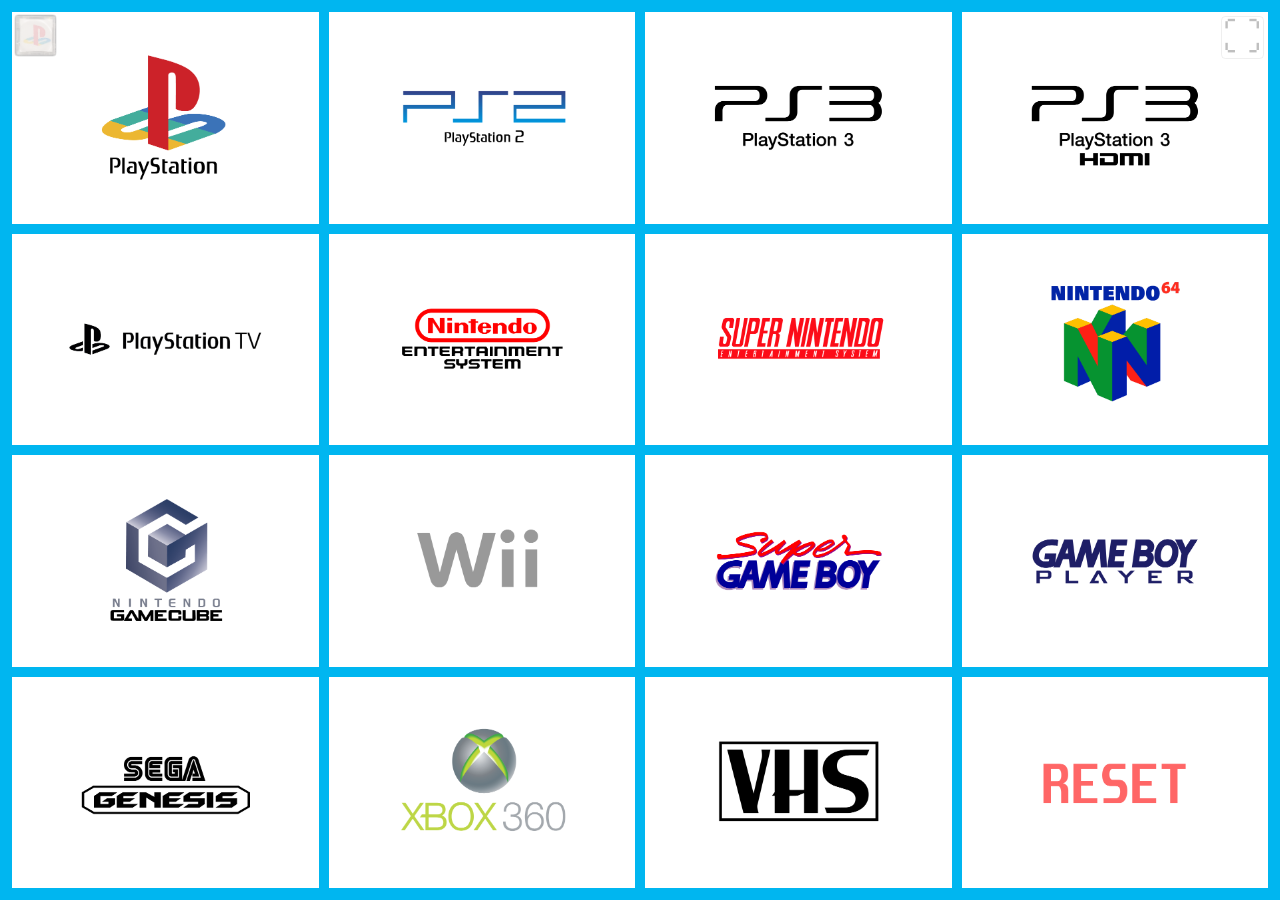
==== commit 8a79fde2: "Fullscreen optimizations and fixes" ====
--- a/index.html
+++ b/index.html
@@ -1,171 +1,21 @@
-<!doctype html>
-<html>
-<head>
-	<meta charset="UTF-8" >
-	<meta name="viewport" content="width=device-width, initial-scale=1, user-scalable=no">
-	<title>Super CRT-Control</title>
-	<link rel="icon" type="image/png" href="favicon-96x96.png" sizes="96x96" />
-	<link rel="icon" type="image/png" href="favicon-192x192.png" sizes="192x192" />
-	<link rel="icon" type="image/png" href="favicon-512x512.png" sizes="512x512" />
-	<link rel="shortcut icon" href="favicon.ico" />
-	<link href="css/stylecore.css" rel="stylesheet">
-    <link href="css/style16.css" rel="stylesheet">
-</head>
-<!--
-	CRT-Control created by Dochartaigh of shmups forum.
-		https://shmups.system11.org/viewtopic.php?t=69630
-	Super CRT-Control created by SG-17 of SWBFII.COM.
-		https://SWBFII.COM
--->
-
-<!--
-	To set a command link enter the IP Address of your Extron Matrix Switcher (Crosspoint, DXP, MVX) that you use to access the web control menu followed by "?cmd=#." 
-	Replace the # with the number of the profile on the Extron that the link will be loading. The period (.) at the end is necessary, do not delete it.
-	Change the image link to the matching image you desire and the alt text to match.
-	Example below:
-				<a href="http://192.168.1.252/?cmd=1." target="iframe"><img src="images/psx-crt-c.png" alt="PS2"></a>
-				
-	*********************
-	
-	You can link to submenus or second pages for more systems or game specific profiles by simply linking to the new page.
-	Example below:
-				<a href="controlps2.html"><img src="images/ps2-crt-c.png" alt="PS2 Submenu"></a>
-				
-	Be sure that 'target="iframe"' is not included in submenu links.
-	If your main page is named "index.html" a simple "/" in the href= of a link on a submenu page will take you back to the main page.
-	
-	Set the style link on line 12 in the header to match the number of buttons you will use for a subpage.
-	Examples below:
-				<link href="css/style12.css" rel="stylesheet">
-				<link href="css/style16.css" rel="stylesheet">
-				<link href="css/style20.css" rel="stylesheet">
-				<link href="css/style32.css" rel="stylesheet">
-	
-	*********************	
-	
-	If you need a button to load a profile on more than one Extron at a time use the following format for the link:
-				<a href="#" onclick="multiCmd([
-								'http://192.168.1.249/?cmd=5.',
-								'http://192.168.1.252/?cmd=7.'
-								]); return false;">
-					<img src="images/gamecube-crt-c.png" alt="NGC (both)">
-				</a>
-	
-	********************
-	
-	To make a button that resets all ties (input & output connections) use "?cmd=0*!" in your url.
-	
-	********************
-	
-	If you need assistance please ask SG-17 on the RetroTink Discord https://discord.com/invite/jE6deAhjCM
--->
-<body>
-<button class="frontpanel" title="Front Panel Controller" onclick="window.location.href='frontpanel/index.html';"><img src="favicon-96x96.png" /></button> <!-- Remove/comment out if not using the Front Panel Controller -->
-
-<div class="flex-container">
-<!-- Start Buttons -->
-
-    <div class="flex-item">
-        <div class="box">
-			<a href="http://192.168.1.252/?cmd=1." target="iframe"><img src="images/psx-crt-c.png" alt="PS1"></a>
-        </div>
-    </div>
-    <div class="flex-item">
-        <div class="box">
-			<a href="controlps2.html"><img src="images/ps2-crt-c.png" alt="PS2 Submenu"></a>
-        </div>
-    </div>
-    <div class="flex-item">
-        <div class="box">
-			<a href="http://192.168.1.252/?cmd=3." target="iframe"><img src="images/ps3-crt-c.png" alt="PS3 Component"></a>
-        </div>
-    </div>
-    <div class="flex-item">
-        <div class="box">
-			<a href="http://192.168.1.249/?cmd=1." target="iframe"><img src="images/ps3hd-crt-c.png" alt="PS3 HDMI"></a>
-        </div>
-    </div>
-    <div class="flex-item">
-        <div class="box">
-			<a href="http://192.168.1.249/?cmd=3." target="iframe"><img src="images/pstv-crt-c.png" alt="PSTV"></a>
-        </div>
-    </div>	  
-    <div class="flex-item">
-		<div class="box">
-			<a href="http://192.168.1.252/?cmd=4." target="iframe"><img src="images/nes-crt-c.png" alt="NES"></a>
-        </div>
-    </div>
-    <div class="flex-item">
-        <div class="box">
-			<a href="http://192.168.1.252/?cmd=5." target="iframe"><img src="images/snes-crt-c.png" alt="SNES"></a>
-        </div>
-    </div>
-    <div class="flex-item">
-        <div class="box">
-			<a href="http://192.168.1.252/?cmd=6." target="iframe"><img src="images/n64-crt-c.png" alt="N64"></a>
-        </div>
-    </div>
-    <div class="flex-item">
-        <div class="box">
-			<a href="#" onclick="multiCmd([
-								'http://192.168.1.249/?cmd=5.',
-								'http://192.168.1.252/?cmd=7.'
-								]); return false;">
-				<img src="images/gamecube-crt-c.png" alt="NGC (both)">
-			</a>
-        </div>
-    </div>
-    <div class="flex-item">
-        <div class="box">
-			<a href="http://192.168.1.252/?cmd=8." target="iframe"><img src="images/wii-crt-c.png" alt="Wii"></a>
-        </div>
-    </div>
-    <div class="flex-item">
-        <div class="box">
-			<a href="http://192.168.1.252/?cmd=11." target="iframe"><img src="images/sgb-crt-c.png" alt="SGB"></a>
-        </div>
-    </div>
-    <div class="flex-item">
-        <div class="box">
-			<a href="#" onclick="multiCmd([
-								'http://192.168.1.249/?cmd=6.',
-								'http://192.168.1.252/?cmd=12.'
-								]); return false;">
-				<img src="images/gbp-crt-c.png" alt="GBI (both)">
-			</a>
-        </div>
-    </div>
-    <div class="flex-item">
-        <div class="box">
-			<a href="http://192.168.1.252/?cmd=9." target="iframe"><img src="images/genesis-crt-c.png" alt="Genesis"></a>
-        </div>
-    </div>
-    <div class="flex-item">
-        <div class="box">
-			<a href="http://192.168.1.249/?cmd=4." target="iframe"><img src="images/xbox360-crt-c.png" alt="360"></a>
-        </div>
-    </div>
-    <div class="flex-item">
-        <div class="box">
-			<a href="http://192.168.1.252/?cmd=10." target="iframe"><img src="images/vhs-crt-c.png" alt="VCR"></a>
-        </div>
-    </div>
-    <div class="flex-item">
-        <div class="box">
-			<a href="#" onclick="multiCmd([
-								'http://192.168.1.249/?cmd=0*!',
-								'http://192.168.1.252/?cmd=0*!'
-								]); return false;">
-				<img src="images/reset-crt-c.png" alt="Reset">
-			</a>
-        </div>
-    </div>
-	  
-<!-- End Buttons -->
-</div>
-</body>
-	
-<iframe name="iframe" style="display:none"></iframe>
-<script src="script.js"></script>
-
-</html>
+<!doctype html>
+<html>
+<head>
+	<meta charset="UTF-8" >
+	<meta name="viewport" content="width=device-width, initial-scale=1, user-scalable=no">
+	<title>Super CRT-Control</title>
+	<link rel="icon" type="image/png" href="favicon-96x96.png" sizes="96x96" />
+	<link rel="icon" type="image/png" href="favicon-192x192.png" sizes="192x192" />
+	<link rel="icon" type="image/png" href="favicon-512x512.png" sizes="512x512" />
+	<link rel="shortcut icon" href="favicon.ico" />
+	<link href="css/stylecore.css" rel="stylesheet">
+    <link href="css/style16.css" rel="stylesheet">
+</head>
+<body class="home">
+<span class="fullscreen" title="Full Screen" onclick="fullscreen();">⛶</span>
+<iframe src="home.html" width="100%" height="100%" scrolling="no" style="border:none;"></iframe>
+
+</body>
+<script src="script.js"></script>
+
+</html>
--- a/css/stylecore.css
+++ b/css/stylecore.css
@@ -4,12 +4,28 @@
     html, body {
         height: 100%;
         margin: 0;
-		    padding: 0;        
+		padding: 0;        
     }
 
     body {
         background: #00b6f0;
-		    padding: 7px;
+		padding: 7px 7px 7px;
+    }
+	
+	body.home {
+		background: transparent;
+		padding: 0px!important;
+	}
+	
+	iframe {
+        position: absolute;
+        top: 0;
+        left: 0;
+        width: 100%;
+        height: 100%;
+        border: none !important; 
+        box-shadow: none;
+        display: block; 
     }
         
     .flex-container {
@@ -59,15 +75,18 @@
 		transform: translateY(-5px);box-shadow: 0 4px 8px 0 rgba(0, 0, 0, 0.4), 0 6px 20px 0 rgba(0, 0, 0, 0.19);
 	}
 	
+	.in-iframe #iframehide {
+		display: none !important;
+	}
+
     .frontpanel {
 		position: fixed;
-		top: 1rem;
-		left: 1rem;
+		top: .85rem;
+		left: .85rem;
 		width: 2.7rem;
 		height: 2.7rem;
 		border-radius: 10%;
 		border: 1px solid rgba(0, 0, 0, .25);
-		background: #00b6f0;
 		color: #111111;
 		font-size: 1.2rem;
 		cursor: pointer;
@@ -77,17 +96,46 @@
 		z-index: 999 !important;
 		line-height: 1;
 		transition: all 0.2s ease;
+		opacity: 0.25;
     }
+	
+    .fullscreen {
+		position: fixed;
+		top: 1rem;
+		right: 1rem;
+		width: 2.7rem;
+		height: 2.7rem;
+		font-size: 2.4rem;
+		border-radius: 10%;
+		border: 1px solid rgba(0, 0, 0, .25);
+		cursor: pointer;
+		display: flex;
+		text-align: center;
+		align-items: center;
+		justify-content: center;
+		z-index: 999 !important;
+		line-height: 1;
+		transition: all 0.2s ease;
+		opacity: 0.25;
+    }
+	
+	.fullscreen span {
+		font-size: 2.4rem;
+		width: 2.4rem;
+		height: 2.4rem;
+
+	}
 	
 	.frontpanel img {
 		width: 2.4rem;
 		height: 2.4rem;
 		border-radius: 25%;
-		border: 1px solid rgba(0, 0, 0, 0.50);
+		opacity: 0.25;
+		transition: all 0.2s ease;
 	}
 	
 	@media (max-width:600px) {
-	.frontpanel {
+	.frontpanel, .fullscreen {
 		width: 1.8rem;
 		height: 1.8rem;
     }
@@ -95,11 +143,31 @@
 	.frontpanel img {
 		width: 1.6rem;
 		height: 1.6rem;
+		position: fixed;
+		top: 1.1rem;
+		left: 1.1rem;
+	}
+	
+	.fullscreen {
+		font-size: 1.5rem;
+	}
+	
+	.hide-small{
+		display:none!important;
+	} 
+	.frontpanel:hover, .fullscreen:hover {
+		transform: none!important;
+		box-shadow: 0 4px 8px 0 rgba(0, 0, 0, 0.4), 0 6px 20px 0 rgba(0, 0, 0, 0.19);
+		}
+	
+	
+	.frontpanel:active, .fullscreen:active {
+		transform: none!important;
 	}
 	}
 	
 	@media (max-width:992px) and (min-width:601px){
-	.frontpanel {
+	.frontpanel, .fullscreen {
 		width: 1.8rem;
 		height: 1.8rem;
     }
@@ -111,12 +179,14 @@
 	}
 	
 	@media (hover: hover) {
-	.frontpanel:hover {
+	.frontpanel:hover, .fullscreen:hover {
 		transform: translateY(-5px);
 		box-shadow: 0 4px 8px 0 rgba(0, 0, 0, 0.4), 0 6px 20px 0 rgba(0, 0, 0, 0.19);
+		opacity: 0.85;
 		}
 	}
 	
-	.frontpanel:active {
+	.frontpanel:active, .fullscreen:active {
 		transform: translateY(5px);
+		opacity: 0.85;
 	}
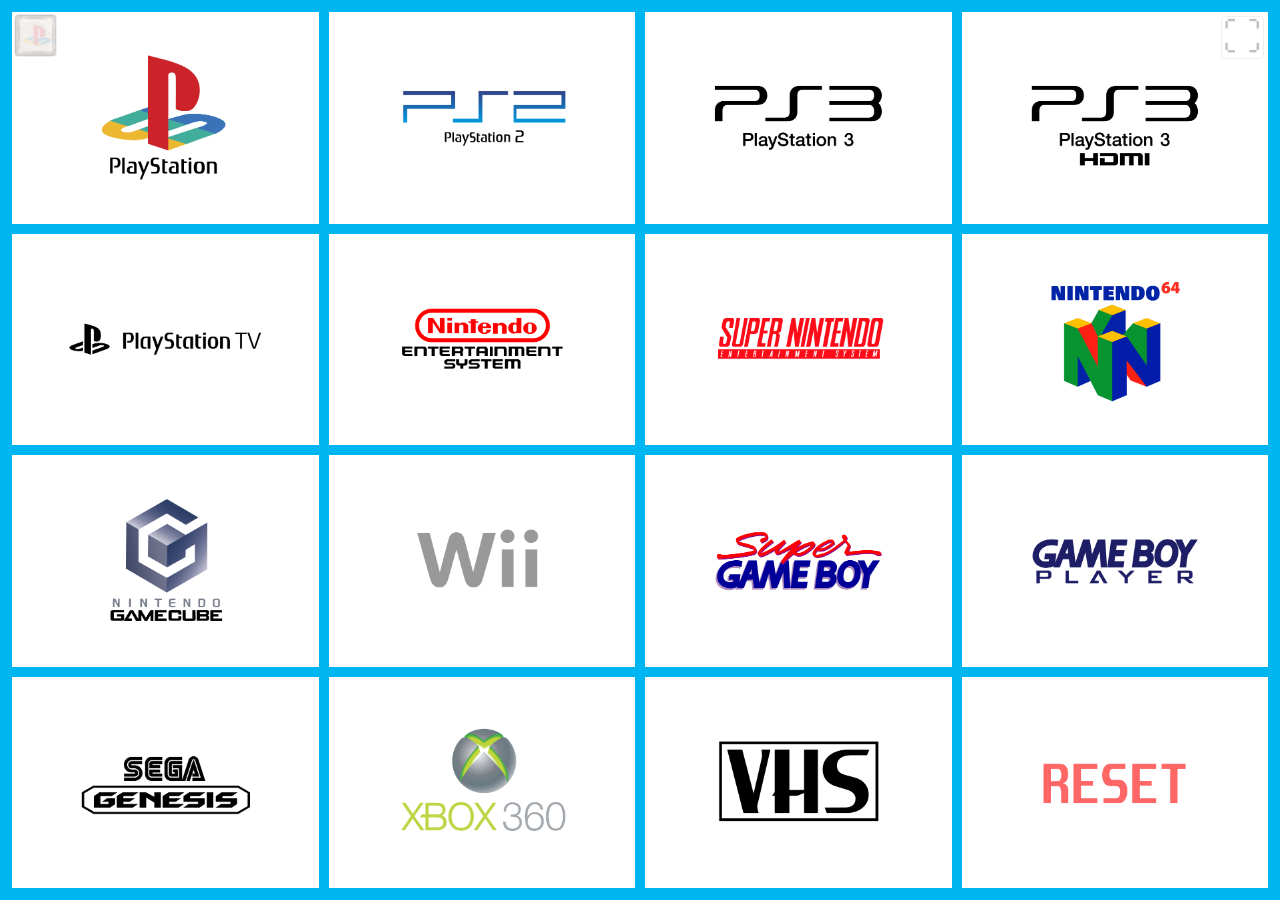
==== commit 6d56822c: "Turned scrolling back on" ====
--- a/index.html
+++ b/index.html
@@ -13,9 +13,9 @@
 </head>
 <body class="home">
 <span class="fullscreen" title="Full Screen" onclick="fullscreen();">⛶</span>
-<iframe src="home.html" width="100%" height="100%" scrolling="no" style="border:none;"></iframe>
+<iframe src="home.html" width="100%" height="100%" scrolling="yes" style="border:none;"></iframe>
 
 </body>
 <script src="script.js"></script>
 
-</html>+</html>
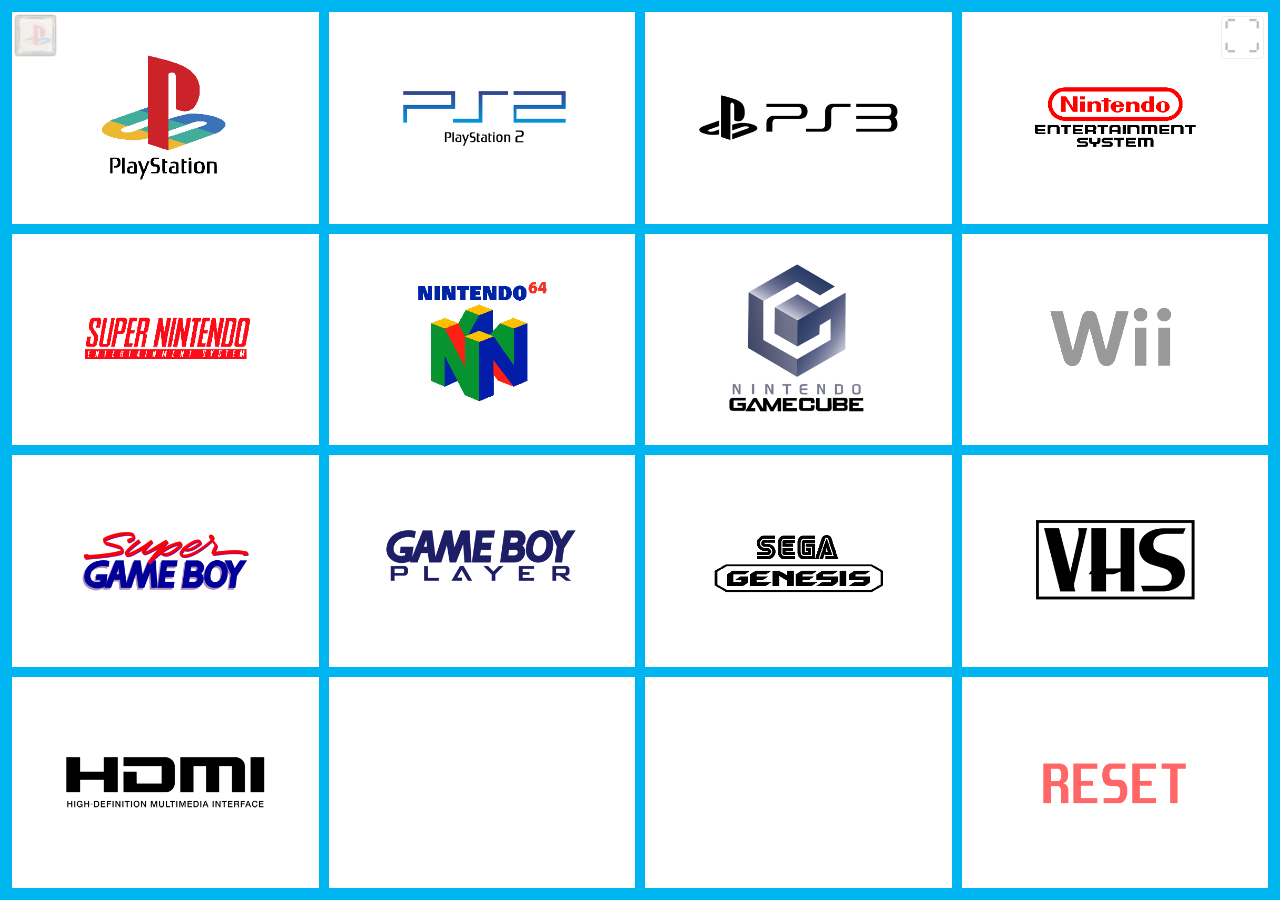
==== commit ac57703c: "Adding advanced install support" ====
--- a/index.html
+++ b/index.html
@@ -18,4 +18,4 @@
 </body>
 <script src="script.js"></script>
 
-</html>
+</html>
